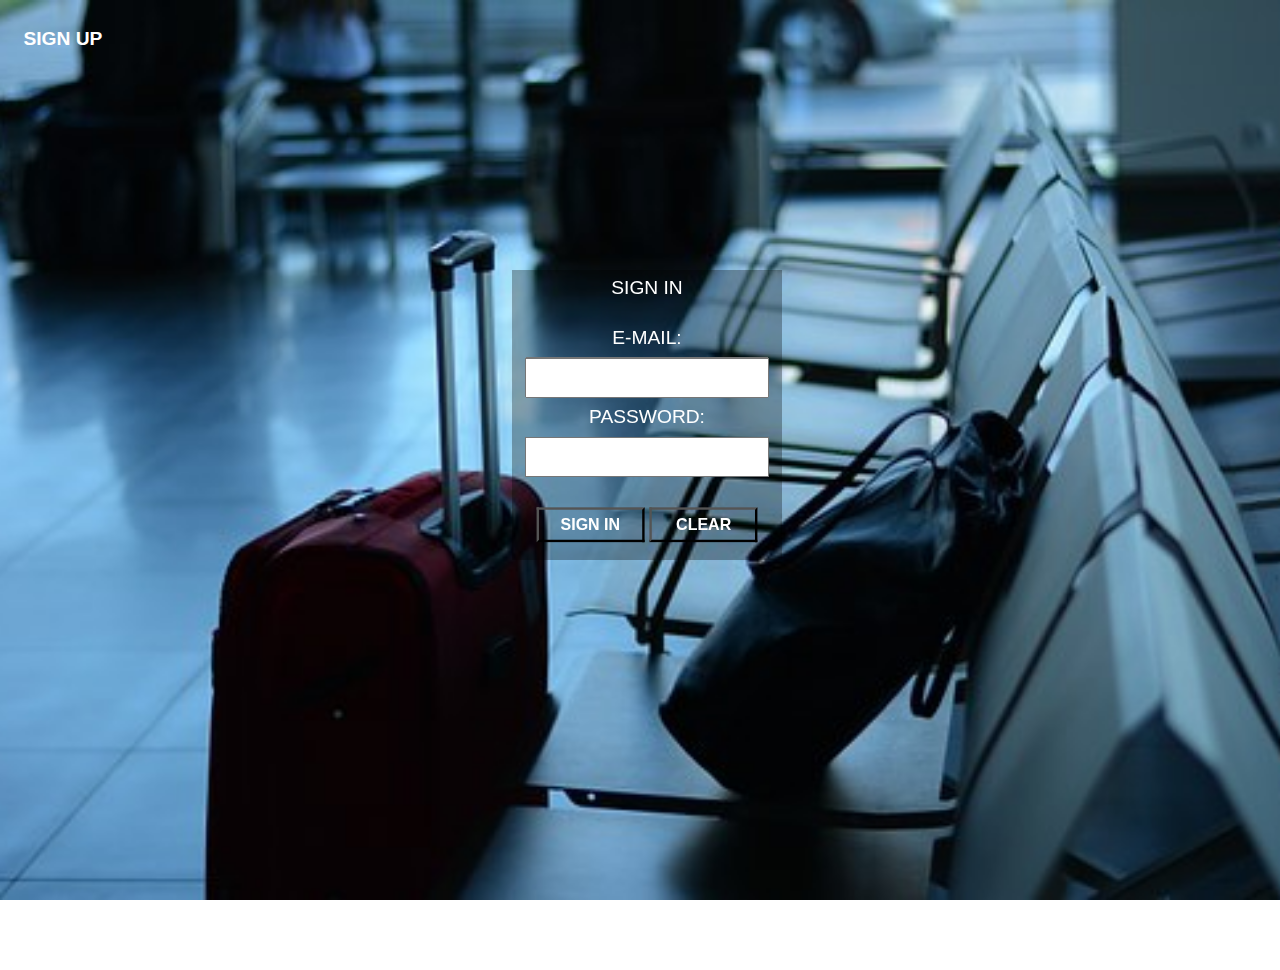
==== index.html @ 32e52ff1 "validation form" ====
<!DOCTYPE html>
<html>

<head>
    <meta charset="utf-8" />
    <meta http-equiv="X-UA-Compatible" content="IE=edge">
    <title>Log n</title>
    <meta name="viewport" content="width=device-width, initial-scale=1">
    <link rel="stylesheet" href="https://cdnjs.cloudflare.com/ajax/libs/font-awesome/4.7.0/css/font-awesome.min.css">
    <link rel="stylesheet" type="text/css" media="screen" href="style/index.css" />
    
</head>

<body>
    <header class="container">

        <!--NAVIGATION-->
        <div class="topnav" id="myTopnav">
            <a id="home" class="active" href="home.html" style="display: none">Home</a>           
           <a id="go-sign-up-form" href="#" onclick="showSignUpForm()">Sign Up</a>
            <a id="go-sign-in-form" href="#" onclick="showSignInForm()" style="display:none">Sign In</a>            
        </div>
    </header>

    <!--SIGN IN-->
    <div class="loginForma" id="mojaForma">
        <form class="sign-form" id="sign-in-form">
            <fieldset>
                <legend>Sign in</legend>
                <br>E-mail:<br>
                <span class="error-sign-in" id="greska1" title="Error. E-mail format something@something.com"></span>
                <input type="email"  id="sign-in-e-mail" onblur="validEMail('sign-in-e-mail', 0, 'error-sign-in')" onfocus="clearOnFocus('error-sign-in', 0)" required>
                <br> Password:<br>
                <span class="error-sign-in" id="greska2" title="Error. Password format only letters and numbers"></span>
                <input type="password" id="sign-in-password"  onblur="validPassword('sign-in-password', 1, 'error-sign-in')" onfocus="clearOnFocus('error-sign-in', 1)" required><br>
                <br>
                <button type="button" onclick="logovanje()">Sign in </button>
                <button type="reset" >Clear</button>
            </fieldset>
        </form>
    </div>

    <!--SIGN UP POP-UP FORM-->

    <div class="popupForma" id="mojaRegistracija">
        <form class="sign-form" id="sign-up-form" style="display: none">
            <fieldset class="sign-up-fieldset">                
                <div id="formMain">
                    <div id="formLeft" >
                        First name:
                        <span class="error-sign-up" title="Error. Valid name contain only letters"></span>
                        <input type="text"  id="sign-up-name" onblur="validName('sign-up-name', 0, 'error-sign-up')" onfocus="clearOnFocus('error-sign-up', 0)" required>
                        <br> Second name:
                        <span class="error-sign-up" title="Error. Valid surname contain only letters"></span>
                        <input type="text"  id="sign-up-surname" onblur="validName('sign-up-surname', 1, 'error-sign-up')" onfocus="clearOnFocus('error-sign-up', 1)" required>
                        <br> E-mail:
                        <span class="error-sign-up" title="Error. E-mail format something@something.com"></span>
                        <input type="email"  id="sign-up-e-mail" onblur="validEMail('sign-up-e-mail', 2, 'error-sign-up')" onfocus="clearOnFocus('error-sign-up', 2)" required>
                        <br> Password:
                        <span class="error-sign-up" title="Error. Password format only letters and numbers"></span>
                        <input type="password"  id="sign-up-password" name="bday" onblur="validPassword('sign-up-password', 3, 'error-sign-up')" onfocus="clearOnFocus('error-sign-up', 3)" required>
                        <!--Uraditi validaciju-->
                        <br> Repeat Password:
                        <span class="error-sign-up" title="Error. Password format only letters and numbers"></span>
                        <input type="password"  id="sign-up-password-r" name="bday" onblur="validPassword('sign-up-password-r', 4, 'error-sign-up')" onfocus="clearOnFocus('error-sign-up', 4)" required>

                    </div>
                    <div id="formRight" >
                        <!--Uraditi validaciju-->
                        Adress 1:
                        <span class="error-sign-up" title="Error. Address contain only letters and numbers"></span>
                        <input type="text" placeholder="(required)" id="address1" onblur="validPassword('address1', 5, 'error-sign-up')" onfocus="clearOnFocus('error-sign-up', 5)" required>
                        <br> Adress 2:
                        <span class="error-sign-up" title="Error. Address contain only letters and numbers"></span>
                        <input type="text" id="address2" onblur="validPassword('address2', 6, 'error-sign-up')" onfocus="clearOnFocus('error-sign-up', 6)">
                        <br> Phone number 1:
                        <span class="error-sign-up" title="Error. Phone contain only numbers"></span>
                        <input type="number" minlength="11" maxlength="15" placeholder="(required)" id="phone1" onblur="validPhone('phone1', 7, 'error-sign-up')" onfocus="clearOnFocus('error-sign-up', 7)" required>
                        <br> Phone number 2:
                        <span class="error-sign-up" title="Error. Phone contain only numbers"></span>
                        <input type="number" minlength="11" maxlength="15"  id="phone2" onblur="validPhone('phone2', 8, 'error-sign-up')" onfocus="clearOnFocus('error-sign-up', 8)">
                        <br>
                        <div style="display:none"> Status:
                            <input type="number" placeholder="administrator" id="kolicinaRegistracija" readonly value="1"><br>
                        </div>
                    </div>
                </div>
                <div class="buttons">
                    <button type="button" onclick="registracija()">Sign Up</button>
                    <button type="reset" >Clear</button>
                    <br><br>
                    <input type="button" onclick="hideSignUpForm()" value="Close">
                </div>
            </fieldset>
        </form>
    </div>
    <footer id="podnozje">
        <p>Beograd, Milutina Milankovica 1, 011-111-1111</p>
    </footer>
    <script src="js/index.js"></script>
    <script src="js/logovanje.js"></script>
    <script src="js/validacijalogovanja.js"></script>
    <script src="js/validacijaregistracije.js"></script>
    <script src="js/registracija.js"></script>
    <script>
    </script>
</body>

</html>
---- style/index.css ----
body,
 html {
                height: 100%;
                margin: 0%;
                padding: 0%;
                font-family: Arial, Helvetica, sans-serif;
                box-sizing: border-box;
                scroll-behavior: smooth; 
                overflow: hidden;
            }                
            .container {
                background-image: url("../images/suitcases.jpg");
                background-position: bottom;
                background-repeat: no-repeat;
                background-size: cover;
                height: 100%;
                padding: Spx;
                text-align: center;
            } 
            a {
                color: white;
                text-decoration: none;
                padding: 20px;
            }            

            /*SIGN IN*/
            .sign-form{
                text-align: center;
                position: fixed;
                background-color: hsla(0, 0%, 0%, 30%);
                z-index: 9;
                padding: 30px 10px 0px 10px;
            }
            #sign-in-form {              
                width: 250px;
                height: 260px;
                left: 40%;
                top: 30%;
            }            
            fieldset {
                border: 0px solid gray;
                border-radius: 10px;
                color: white;                
                font-size: 16px;
                text-transform: uppercase;
                transform: scale(1.2);
            }
            input {
                width: 90%;
                height: 30px;
                margin: 7px;
                padding: 0px;
            }
            button {
                padding: 5px;
                width: 90px;
                background-color: transparent;
                font-weight: bold;
                color: white;
                text-transform: uppercase;
            }                
            button:hover {
                background-color: rgb(151, 170, 206);
                color: black;
                font-weight: bold;
            }           

            /*SIGN UP*/  
            
            #sign-up-form {
                width: 550px;
                height: 520px;               
                left: 30%;
                top: 10%;               
            }
            .sign-up-fieldset{
                display: flex;
                flex-direction: column;
            }
            #formMain {
                display: flex;
                flex-direction: row;
                justify-content: center;
            }            
            #formLeft,
            #formRight {
                width: 200px;
                margin: 20px;
            }        
            
            /* NAVIGATION */
            
            .topnav {
                overflow: hidden;
                background-color: transparent;
                transition: transform .2s;
            }            
            .topnav a {
                float: left;
                display: block;
                color: white;
                text-align: center;
                padding: 30px;
                text-decoration: none;
                text-transform: uppercase;
            }            
            .topnav a:hover {
               font-weight: bold;
                transform: scale(1.2);
            } 
           
            /*RESPONSIVE*/           
            
            @media screen and (max-width: 800px) {                
                #sign-in-form,
                #sign-up-form{
                    left: -3%;
                    top: 10%;
                    width: 100%;
                    height: 700px;
                    padding: 100px 10px;
                }
                input{
                    width: 200px;
                }                
            }
            
            @media screen and (max-width: 630px) {
                #sign-up-form input{
                    width: 125px;
                    height: 20px;
                }
                #sign-up-form input[type = "button"]{
                    width: 185px;
                    height: 27px;
                }
                .sign-up-fieldset{
                    font-size: 10px;
                }
                #formLeft,
                #formRight {
                    width: 140px;
                    margin: 5px;
                } 
            }    
            /*FOOTER*/
            
            footer {
                background-color: black;
                color: white;
                font-size: 14px;
                font-weight: bold;
                text-align: center;
                padding: 1% 3%;
            }
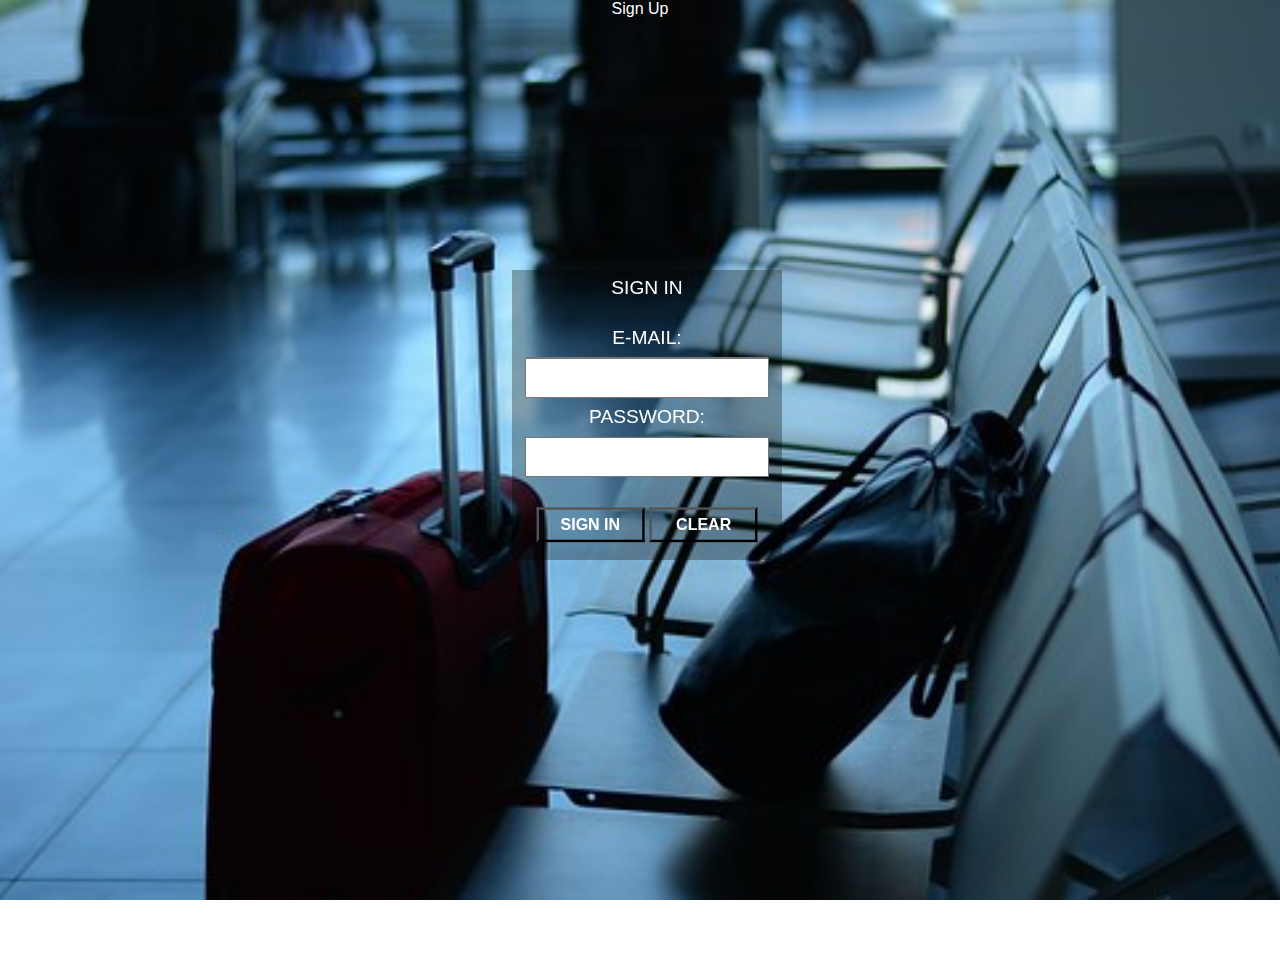
==== commit 7c4a38cb: "Create start.html" ====
--- a/index.html
+++ b/index.html
@@ -4,7 +4,7 @@
 <head>
     <meta charset="utf-8" />
     <meta http-equiv="X-UA-Compatible" content="IE=edge">
-    <title>Log n</title>
+    <title>Home</title>
     <meta name="viewport" content="width=device-width, initial-scale=1">
     <link rel="stylesheet" href="https://cdnjs.cloudflare.com/ajax/libs/font-awesome/4.7.0/css/font-awesome.min.css">
     <link rel="stylesheet" type="text/css" media="screen" href="style/index.css" />
@@ -15,26 +15,26 @@
     <header class="container">
 
         <!--NAVIGATION-->
-        <div class="topnav" id="myTopnav">
-            <a id="home" class="active" href="home.html" style="display: none">Home</a>           
+        <div>
+            <a id="start" class="active" href="./view/start.html" style="display: none">Start</a>           
            <a id="go-sign-up-form" href="#" onclick="showSignUpForm()">Sign Up</a>
             <a id="go-sign-in-form" href="#" onclick="showSignInForm()" style="display:none">Sign In</a>            
         </div>
     </header>
 
     <!--SIGN IN-->
-    <div class="loginForma" id="mojaForma">
+    <div>
         <form class="sign-form" id="sign-in-form">
             <fieldset>
                 <legend>Sign in</legend>
                 <br>E-mail:<br>
-                <span class="error-sign-in" id="greska1" title="Error. E-mail format something@something.com"></span>
+                <span class="error-sign-in"  title="Error. E-mail format something@something.com"></span>
                 <input type="email"  id="sign-in-e-mail" onblur="validEMail('sign-in-e-mail', 0, 'error-sign-in')" onfocus="clearOnFocus('error-sign-in', 0)" required>
                 <br> Password:<br>
-                <span class="error-sign-in" id="greska2" title="Error. Password format only letters and numbers"></span>
+                <span class="error-sign-in"  title="Error. Password format only letters and numbers"></span>
                 <input type="password" id="sign-in-password"  onblur="validPassword('sign-in-password', 1, 'error-sign-in')" onfocus="clearOnFocus('error-sign-in', 1)" required><br>
                 <br>
-                <button type="button" onclick="logovanje()">Sign in </button>
+                <button type="button" onclick="signIn()">Sign in </button>
                 <button type="reset" >Clear</button>
             </fieldset>
         </form>
@@ -42,7 +42,7 @@
 
     <!--SIGN UP POP-UP FORM-->
 
-    <div class="popupForma" id="mojaRegistracija">
+    <div >
         <form class="sign-form" id="sign-up-form" style="display: none">
             <fieldset class="sign-up-fieldset">                
                 <div id="formMain">
@@ -59,14 +59,12 @@
                         <br> Password:
                         <span class="error-sign-up" title="Error. Password format only letters and numbers"></span>
                         <input type="password"  id="sign-up-password" name="bday" onblur="validPassword('sign-up-password', 3, 'error-sign-up')" onfocus="clearOnFocus('error-sign-up', 3)" required>
-                        <!--Uraditi validaciju-->
                         <br> Repeat Password:
                         <span class="error-sign-up" title="Error. Password format only letters and numbers"></span>
                         <input type="password"  id="sign-up-password-r" name="bday" onblur="validPassword('sign-up-password-r', 4, 'error-sign-up')" onfocus="clearOnFocus('error-sign-up', 4)" required>
+                    </div>
 
-                    </div>
                     <div id="formRight" >
-                        <!--Uraditi validaciju-->
                         Adress 1:
                         <span class="error-sign-up" title="Error. Address contain only letters and numbers"></span>
                         <input type="text" placeholder="(required)" id="address1" onblur="validPassword('address1', 5, 'error-sign-up')" onfocus="clearOnFocus('error-sign-up', 5)" required>
@@ -81,12 +79,12 @@
                         <input type="number" minlength="11" maxlength="15"  id="phone2" onblur="validPhone('phone2', 8, 'error-sign-up')" onfocus="clearOnFocus('error-sign-up', 8)">
                         <br>
                         <div style="display:none"> Status:
-                            <input type="number" placeholder="administrator" id="kolicinaRegistracija" readonly value="1"><br>
+                            <input type="number" placeholder="administrator" id="status" readonly value="1"><br>
                         </div>
                     </div>
                 </div>
                 <div class="buttons">
-                    <button type="button" onclick="registracija()">Sign Up</button>
+                    <button type="button" onclick="signUp()">Sign Up</button>
                     <button type="reset" >Clear</button>
                     <br><br>
                     <input type="button" onclick="hideSignUpForm()" value="Close">
@@ -94,16 +92,9 @@
             </fieldset>
         </form>
     </div>
-    <footer id="podnozje">
+    <footer>
         <p>Beograd, Milutina Milankovica 1, 011-111-1111</p>
     </footer>
-    <script src="js/index.js"></script>
-    <script src="js/logovanje.js"></script>
-    <script src="js/validacijalogovanja.js"></script>
-    <script src="js/validacijaregistracije.js"></script>
-    <script src="js/registracija.js"></script>
-    <script>
-    </script>
+    <script src="js/index.js"></script>    
 </body>
-
 </html>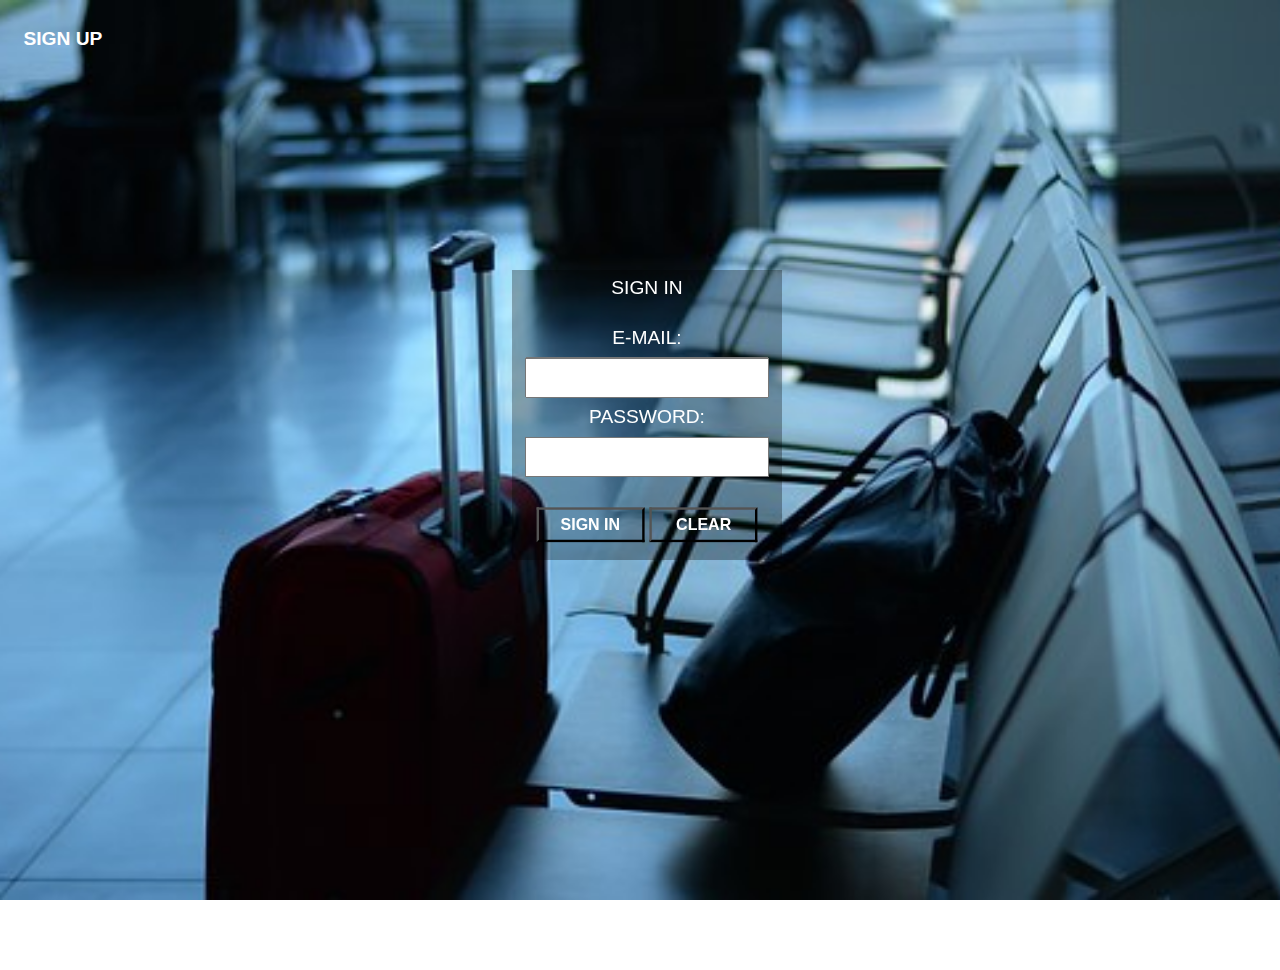
==== commit d30a60d4: "Added main.js" ====
--- a/index.html
+++ b/index.html
@@ -15,7 +15,7 @@
     <header class="container">
 
         <!--NAVIGATION-->
-        <div>
+        <div class="topnav">
             <a id="start" class="active" href="./view/start.html" style="display: none">Start</a>           
            <a id="go-sign-up-form" href="#" onclick="showSignUpForm()">Sign Up</a>
             <a id="go-sign-in-form" href="#" onclick="showSignInForm()" style="display:none">Sign In</a>            
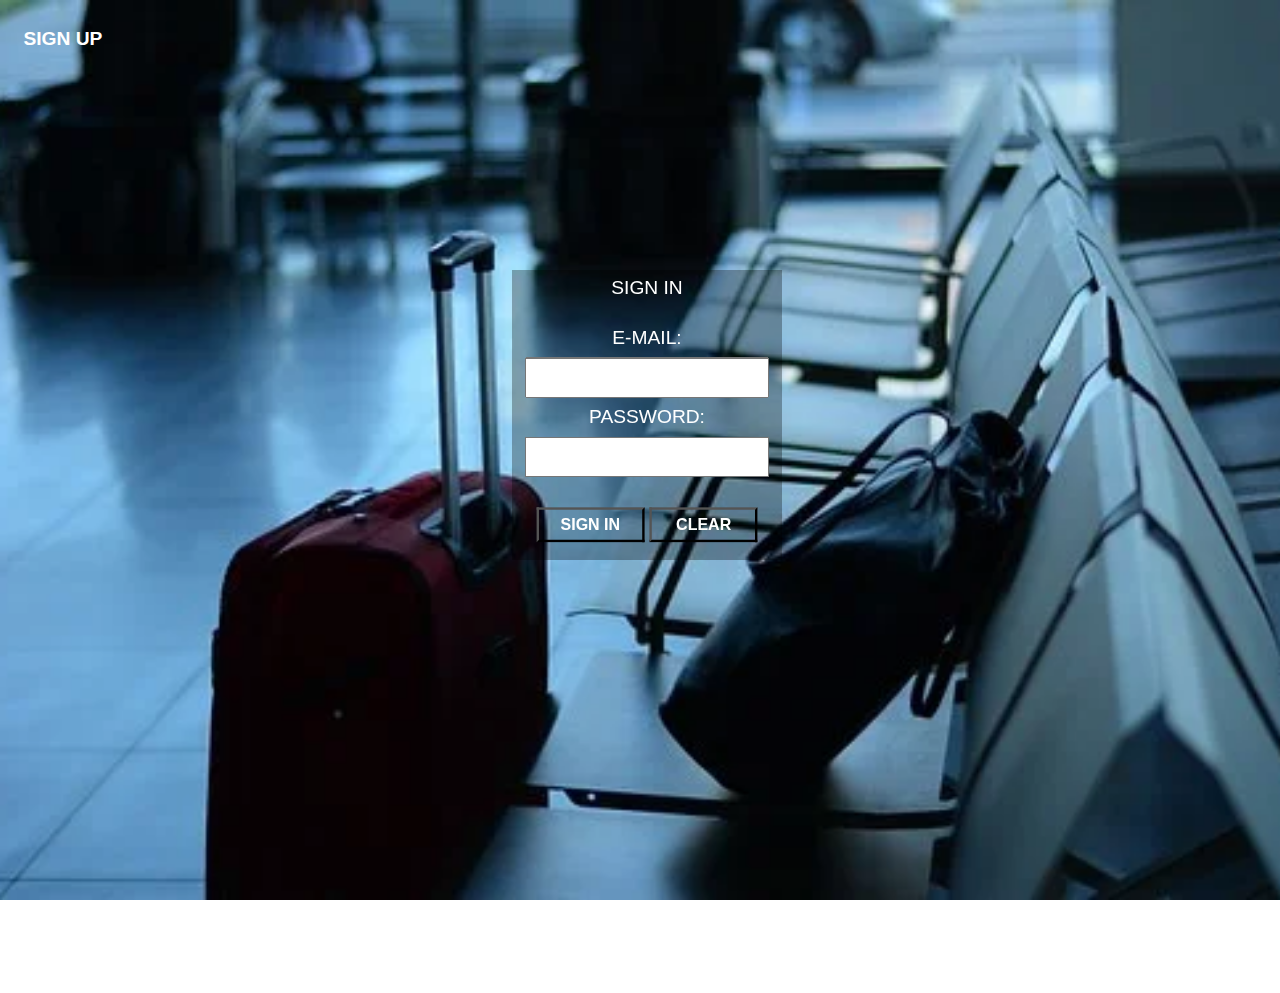
==== commit a4a4a139: "Added icon" ====
--- a/index.html
+++ b/index.html
@@ -4,11 +4,17 @@
 <head>
     <meta charset="utf-8" />
     <meta http-equiv="X-UA-Compatible" content="IE=edge">
+    <meta name="author" content="Tatjana Markovic, tanja120a@gmail.com">
+    <meta name="description" content="Responsive app about travel information. Techniques: Vanilla JavaScript, HTML, CSS, Sass, jQuery, fetch  JSON, session and local storage. To use the app, you need to log in E-shop .">
+    <meta name="copyright" content="Tatjana Markovic" >
+    <meta name="owner" content="Tatjana Markovic">
+    <meta name="url" content="https://www.tatjama.github.io/business-travel-agency">
+    <meta name="subject" content="Business travel app with information about different destinations. Users allowed to give feedback and to see others feedback"/>
     <title>Home</title>
     <meta name="viewport" content="width=device-width, initial-scale=1">
+    <link rel="icon" href="./images/travel-and-tourism.png">
     <link rel="stylesheet" href="https://cdnjs.cloudflare.com/ajax/libs/font-awesome/4.7.0/css/font-awesome.min.css">
     <link rel="stylesheet" type="text/css" media="screen" href="style/index.css" />
-    
 </head>
 
 <body>
@@ -94,6 +100,7 @@
     </div>
     <footer>
         <p>Beograd, Milutina Milankovica 1, 011-111-1111</p>
+        <div>Icons made by <a href="https://www.flaticon.com/authors/dighital" title="Dighital">Dighital</a> from <a href="https://www.flaticon.com/" title="Flaticon">www.flaticon.com</a></div>
     </footer>
     <script src="js/index.js"></script>    
 </body>
--- a/style/index.css
+++ b/style/index.css
@@ -9,7 +9,7 @@
                 overflow: hidden;
             }                
             .container {
-                background-image: url("../images/suitcases.jpg");
+                background-image: url("../images/suitcases.webp");
                 background-position: bottom;
                 background-repeat: no-repeat;
                 background-size: cover;
